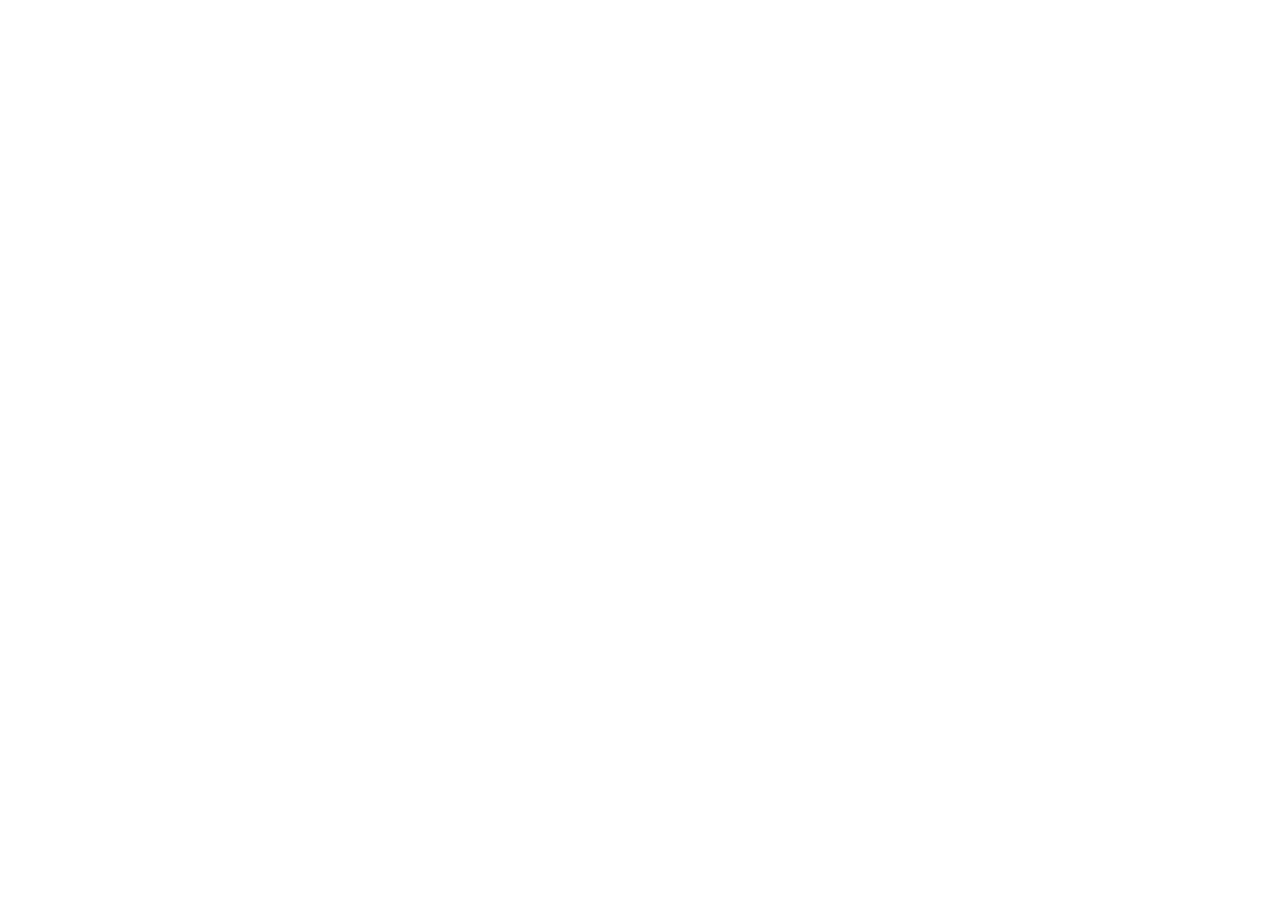
==== position.html @ eb59c32b "positions" ====
<!DOCTYPE html>
<html lang="en">
<head>
    <meta charset="UTF-8">
    <link rel="stylesheet" href="position.css">
    <meta name="viewport" content="width=device-width, initial-scale=1.0">
    <title>Sobreposição de elementos</title>
</head>
<body>
   <div class="triangulo"></div> 
</body>
</html>
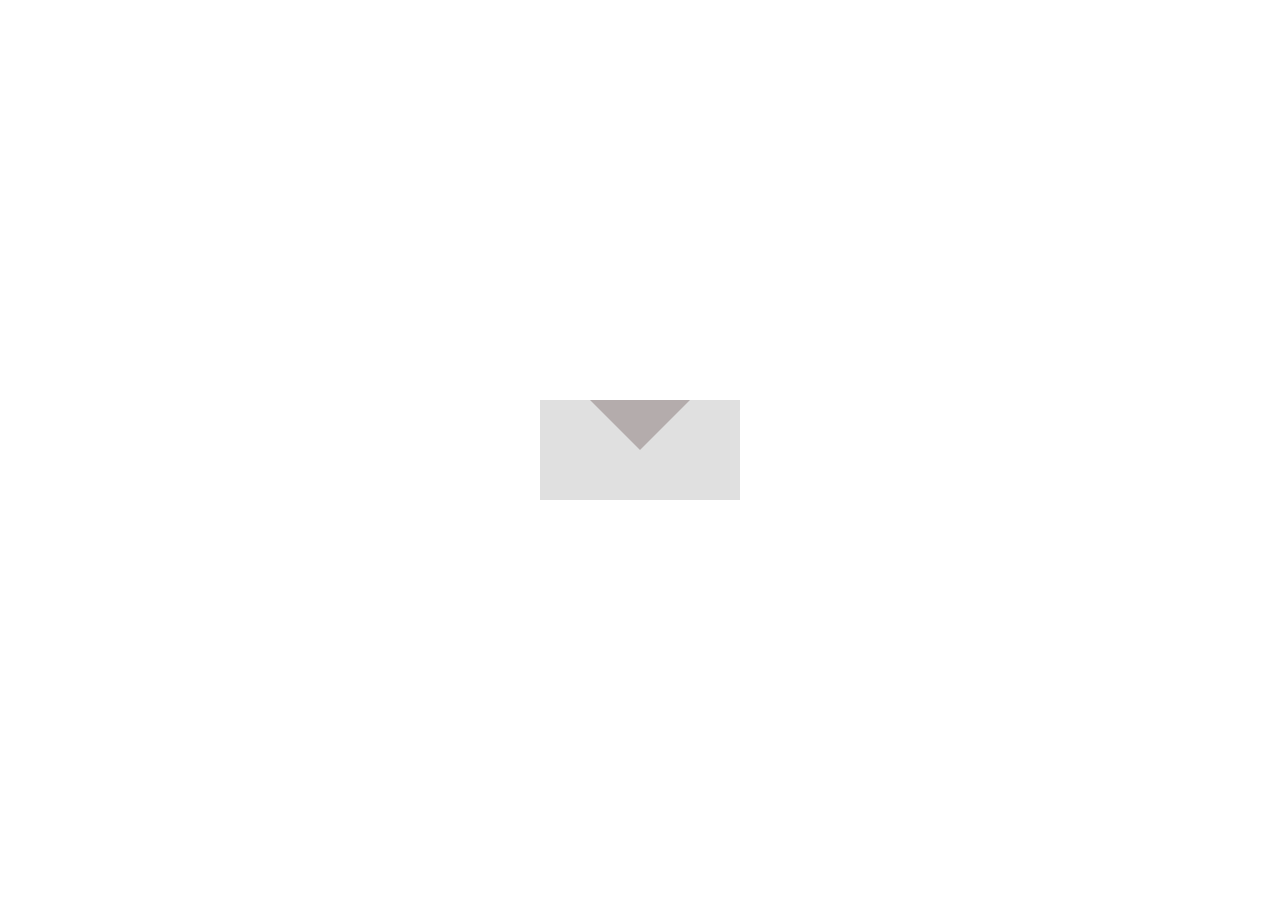
==== commit b24fd508: "posicions" ====
--- a/position.html
+++ b/position.html
@@ -7,6 +7,9 @@
     <title>Sobreposição de elementos</title>
 </head>
 <body>
-   <div class="triangulo"></div> 
+    <div class="elemento-pai">
+       <div class="triangulo"></div> 
+
+   </div>
 </body>
 </html>
--- a/position.css
+++ b/position.css
@@ -0,0 +1,32 @@
+*{
+    box-sizing: border-box;
+    padding: 0;
+    margin: 0;
+    text-decoration: none;
+}
+
+body{
+    display: flex;
+    justify-content: center;
+    align-items: center;
+    height: 100dvh;
+}
+
+
+.elemento-pai{
+    width: 200px;
+    height: 100px;
+    background-color: rgb(224, 224, 224);
+    position: relative;
+}
+.triangulo{
+    border-left: 50px solid transparent;
+    border-right: 50px solid transparent;
+    border-bottom: 50px solid rgb(180, 172, 172);
+    position: absolute;
+    rotate:180deg;
+    right: 50px;
+
+
+    
+}
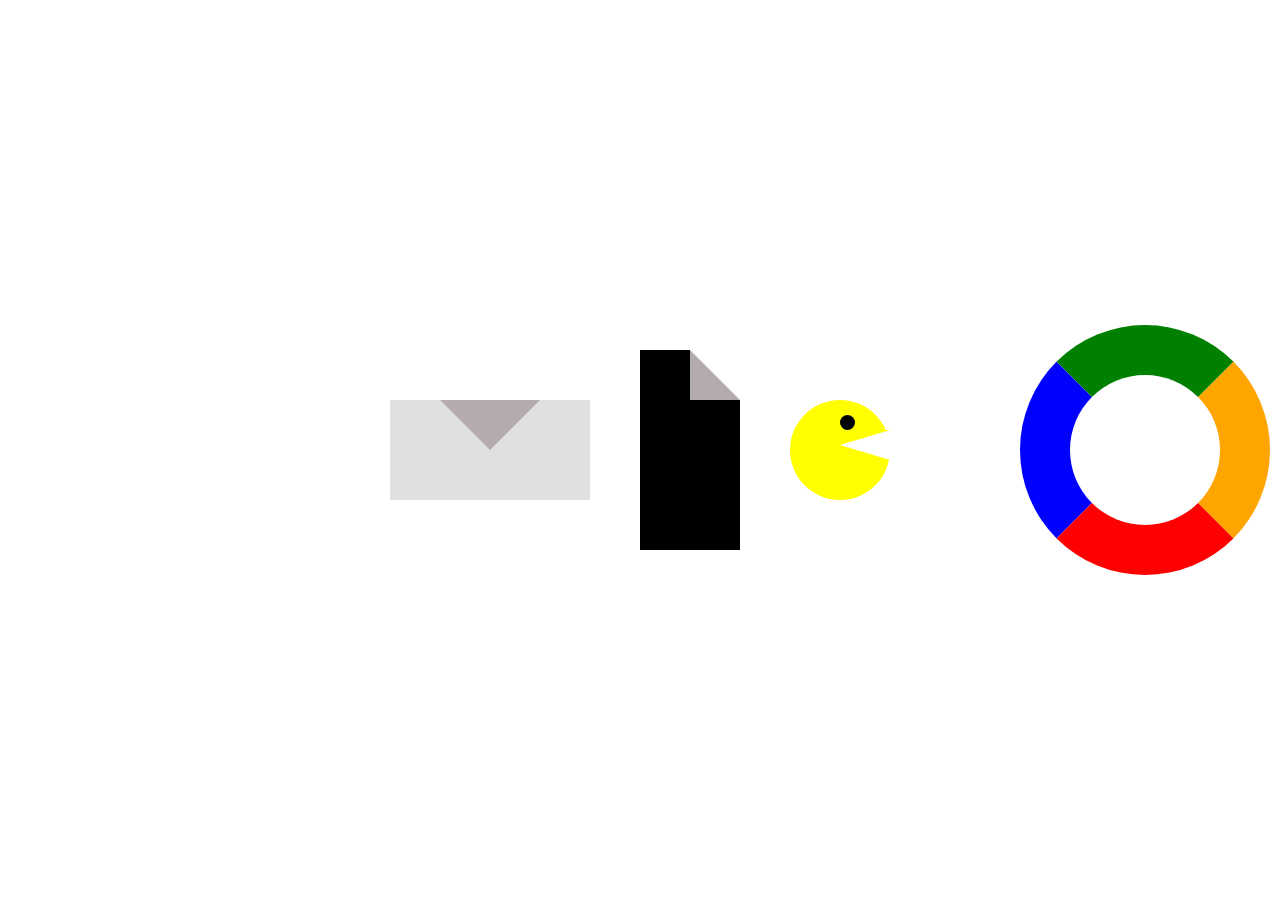
==== commit 7fc05ebe: "exercicio_concluido" ====
--- a/position.html
+++ b/position.html
@@ -11,5 +11,21 @@
        <div class="triangulo"></div> 
 
    </div>
+
+   <div class="folha">
+    <div class="triangulo2"></div>
+    
+   </div>
+
+
+   <div class="pacman">
+    <div class="olho"></div>
+    <div class="boca"></div>
+   </div>
+
+   <div class="bandeira">
+    <div class="circulo"></div>
+   </div>
+
 </body>
 </html>
--- a/position.css
+++ b/position.css
@@ -10,6 +10,7 @@
     justify-content: center;
     align-items: center;
     height: 100dvh;
+    gap: 50px;
 }
 
 
@@ -29,4 +30,67 @@
 
 
     
+}
+
+.folha {
+    height: 200px;
+    width: 100px;
+    background-color: black;
+    position: relative;
+}
+
+.triangulo2{
+    border-left: 50px solid white;
+    border-right: 0px solid red;
+    border-bottom: 50px solid rgb(180, 172, 172);
+    position: absolute;
+    rotate: 90deg;
+    right: 0px;
+}
+
+.pacman{
+    height: 100px;
+    width: 100px;
+    background-color: yellow;
+    position: relative;
+    border-radius: 100%;
+
+}
+
+.boca{
+    border-left: 15px solid yellow;
+    border-right: 15px solid yellow;
+    border-bottom: 50px solid white;
+    position: absolute;
+    rotate: 270deg;
+    right: 10px;
+    bottom: 30px;
+}
+
+.olho{
+    height: 15px;
+    width: 15px;
+    background-color: black;
+    position: absolute;
+    border-radius: 100%;
+    right: 35px;
+    bottom: 70px;
+
+}
+
+.bandeira{
+    border-left: 50px solid green;
+    border-right: 50px solid red;
+    border-bottom: 50px solid blue;
+    border-top: 50px solid orange;
+    border-radius: 100%;
+    position: absolute;
+    rotate: 90deg;
+    right: 10px;
+   
+}
+
+.circulo{
+    height: 150px;
+    width: 150px;
 }
